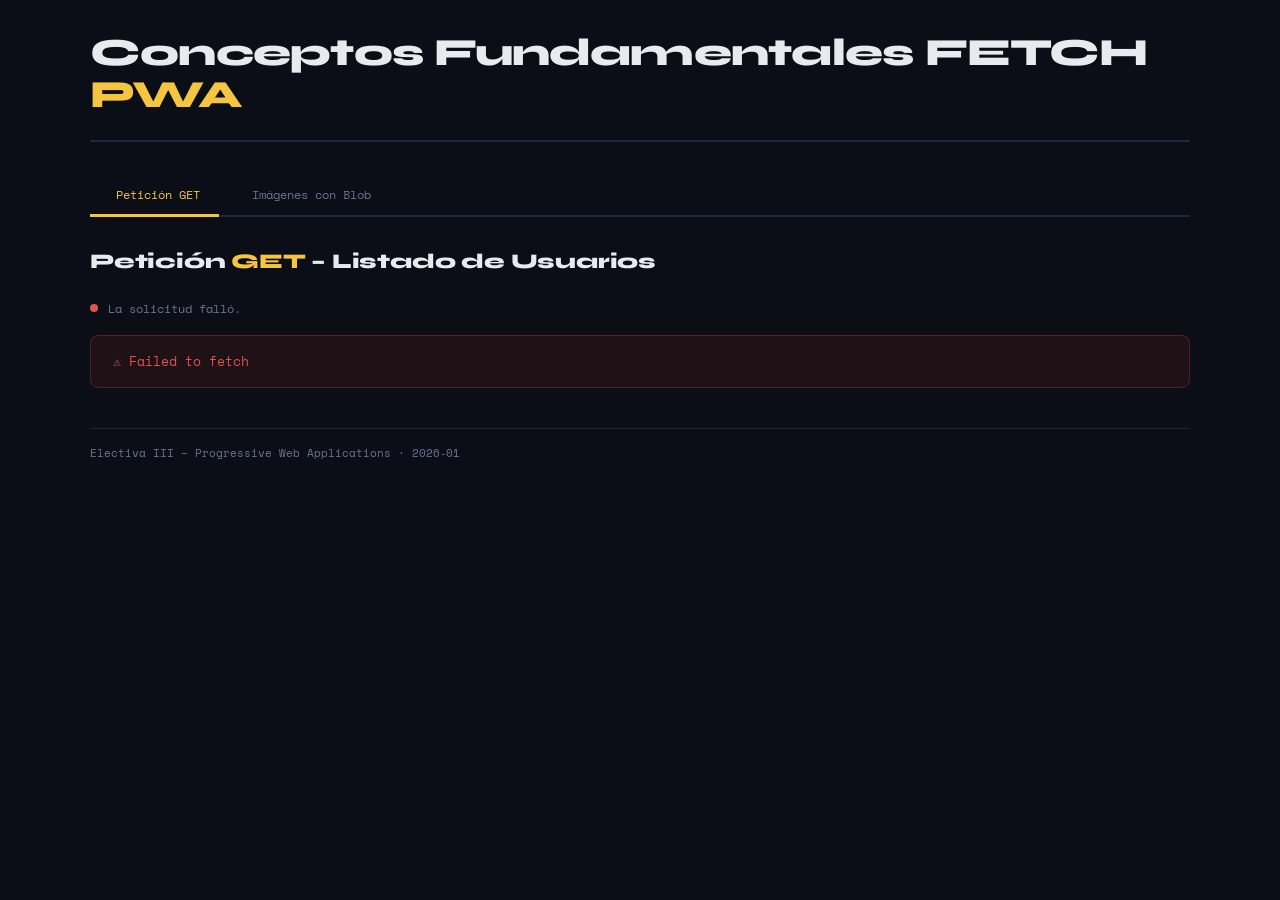
==== APP FETCH/src/index.html @ 7a55a59d "Corrección estructura FETCH API" ====
<!DOCTYPE html>
<html lang="es">
<head>
  <meta charset="UTF-8"/>
  <meta name="viewport" content="width=device-width, initial-scale=1.0"/>
  <title>Fetch API – PWA</title>
  <link href="https://fonts.googleapis.com/css2?family=Space+Mono:wght@400;700&family=Syne:wght@400;600;800&display=swap" rel="stylesheet"/>
  <link rel="stylesheet" href="./css/styles.css"/>
</head>
<body>

  <header>
    <div class="header-text">
      <h1>Conceptos Fundamentales FETCH <span>PWA</span></h1>
    </div>
  </header>

  <nav class="tabs" id="tabs">
    <button class="tab-btn active" data-tab="get">
      <span class="tab-icon"></span> Petición GET
    </button>
    <button class="tab-btn" data-tab="blob">
      <span class="tab-icon"></span> Imágenes con Blob
    </button>
  </nav>

  <!-- ══════════════════════════════════════════════════
       SECCIÓN 1 – PETICIÓN GET (tabla de usuarios)
  ══════════════════════════════════════════════════ -->
  <section id="tab-get" class="tab-panel active">

    <div class="section-header">
      <h2>Petición <span>GET</span> – Listado de Usuarios</h2>
    </div>

    <div id="status-get" class="status-bar">
      <span class="dot" id="dot-get"></span>
      <span id="text-get">Realizando solicitud GET…</span>
    </div>

    <div id="error-get" class="error-msg"></div>

    <div class="table-wrap" id="table-wrap" style="display:none">
      <table>
        <thead>
          <tr>
            <th>#</th>
            <th>Nombre</th>
            <th>Correo electrónico</th>
            <th>Teléfono</th>
            <th>Compañía</th>
            <th>Website</th>
          </tr>
        </thead>
        <tbody id="tbody"></tbody>
      </table>
    </div>

  </section>

  <!-- ══════════════════════════════════════════════════
       SECCIÓN 2 –  (imágenes)
  ══════════════════════════════════════════════════ -->
  <section id="tab-blob" class="tab-panel">

    <div class="section-header">
      <h2>Imágenes con <span>Blob</span></h2>
    </div>

    <!-- Galería: dos imágenes individuales -->
    <div class="gallery-label">Imágenes cargadas con <code>response.blob()</code></div>
    <div class="gallery" id="gallery">

      <div class="img-card" id="card-red">
        <div class="img-card-header">
          <span class="dot" id="dot-red"></span>
        </div>
        <div class="img-frame">
          <img id="img-red" src="" alt="Diagrama de red"/>
        </div>
        <div class="blob-info" id="info-red">
          <span class="bi-row"><span class="bi-label">Estado:</span><span class="bi-value">Cargando…</span></span>
        </div>
      </div>

      <div class="img-card" id="card-fetch">
        <div class="img-card-header">
          <span class="dot" id="dot-fetch"></span>
        </div>
        <div class="img-frame">
          <img id="img-fetch" src="" alt="Diagrama Fetch"/>
        </div>
        <div class="blob-info" id="info-fetch">
          <span class="bi-row"><span class="bi-label">Estado:</span><span class="bi-value">Cargando…</span></span>
        </div>
      </div>

    </div>

    <!-- Demo Response.clone() -->
    <div class="clone-box">
      <p class="clone-title">Demo <code>Response.clone()</code></p>
      <div class="clone-imgs">
        <div class="clone-item">
          <img id="clone-a" src="" alt="Clone A"/>
          <span>response original</span>
        </div>
        <div class="clone-sep">→ clone() →</div>
        <div class="clone-item">
          <img id="clone-b" src="" alt="Clone B"/>
          <span>responseClonada</span>
        </div>
      </div>
    </div>

  </section>

  <footer>
    <span>Electiva III – Progressive Web Applications · 2026‑01</span>
  </footer>

  <script src="./js/fetchAPI.js"></script>
</body>
</html>
---- APP FETCH/src/css/styles.css ----
:root {
  --bg:        #0b0e17;
  --surface:   #111624;
  --border:    #1e2740;
  --accent:    #f5c542;
  --accent2:   #3d8ef8;
  --text:      #e8eaf0;
  --muted:     #6b7394;
  --green:     #4caf7d;
  --red:       #e05454;
  --row-even:  #131826;
  --row-hover: #1c2540;
  --max:       1100px;
}

*, *::before, *::after { box-sizing: border-box; margin: 0; padding: 0; }

body {
  background: var(--bg);
  color: var(--text);
  font-family: 'Syne', sans-serif;
  min-height: 100vh;
  padding: 2rem 1.5rem 4rem;
}


header {
  max-width: var(--max);
  margin: 0 auto 2rem;
  display: flex;
  align-items: flex-end;
  gap: 1.5rem;
  border-bottom: 2px solid var(--border);
  padding-bottom: 1.5rem;
}

.badge {
  background: var(--accent);
  color: #0b0e17;
  font-family: 'Space Mono', monospace;
  font-size: .63rem;
  font-weight: 700;
  letter-spacing: .12em;
  text-transform: uppercase;
  padding: .28rem .65rem;
  border-radius: 3px;
  flex-shrink: 0;
  align-self: flex-start;
  margin-top: .4rem;
}

.header-text h1 {
  font-size: clamp(1.5rem, 3.5vw, 2.4rem);
  font-weight: 800;
  line-height: 1.1;
  letter-spacing: -.02em;
}

.header-text h1 span { color: var(--accent); }

.header-text p {
  margin-top: .4rem;
  color: var(--muted);
  font-size: .82rem;
  font-family: 'Space Mono', monospace;
}

.tabs {
  max-width: var(--max);
  margin: 0 auto 2rem;
  display: flex;
  gap: .5rem;
  border-bottom: 2px solid var(--border);
  padding-bottom: 0;
}

.tab-btn {
  background: none;
  border: none;
  border-bottom: 3px solid transparent;
  margin-bottom: -2px;
  padding: .65rem 1.2rem;
  color: var(--muted);
  font-family: 'Space Mono', monospace;
  font-size: .78rem;
  cursor: pointer;
  display: flex;
  align-items: center;
  gap: .4rem;
  transition: color .2s, border-color .2s;
}

.tab-btn:hover           { color: var(--text); }
.tab-btn.active          { color: var(--accent); border-bottom-color: var(--accent); }
.tab-icon                { font-size: .9rem; }


.tab-panel          { display: none; max-width: var(--max); margin: 0 auto; }
.tab-panel.active   { display: block; }


.section-header {
  margin-bottom: 1.4rem;
}

.section-header h2 {
  font-size: 1.3rem;
  font-weight: 800;
  letter-spacing: -.01em;
}

.section-header h2 span { color: var(--accent); }

.section-header p {
  margin-top: .35rem;
  color: var(--muted);
  font-family: 'Space Mono', monospace;
  font-size: .75rem;
}

.section-header code,
.section-header p code {
  background: #0d1120;
  border: 1px solid var(--border);
  border-radius: 3px;
  padding: .05rem .35rem;
  font-size: .73rem;
  color: var(--accent2);
}


.status-bar {
  display: flex;
  align-items: center;
  gap: .6rem;
  font-family: 'Space Mono', monospace;
  font-size: .76rem;
  color: var(--muted);
  margin-bottom: 1rem;
  min-height: 1.4rem;
}

.dot {
  width: 8px; height: 8px;
  border-radius: 50%;
  background: var(--accent2);
  flex-shrink: 0;
  animation: pulse 1.4s ease-in-out infinite;
}

@keyframes pulse {
  0%,100% { opacity: 1;   transform: scale(1); }
  50%      { opacity: .3;  transform: scale(.6); }
}

.dot.done  { background: var(--green); animation: none; }
.dot.error { background: var(--red);   animation: none; }


.error-msg {
  padding: 1rem 1.4rem;
  background: #1e1217;
  border: 1px solid #5a2020;
  border-radius: 8px;
  font-family: 'Space Mono', monospace;
  font-size: .8rem;
  color: var(--red);
  display: none;
  margin-bottom: 1rem;
}

.table-wrap {
  overflow-x: auto;
  border: 1px solid var(--border);
  border-radius: 10px;
  background: var(--surface);
  box-shadow: 0 8px 40px rgba(0,0,0,.45);
}

table {
  width: 100%;
  border-collapse: collapse;
  font-size: .875rem;
}

thead             { background: #0d1120; }

thead th {
  font-family: 'Space Mono', monospace;
  font-size: .67rem;
  letter-spacing: .1em;
  text-transform: uppercase;
  color: var(--accent);
  padding: 1rem 1.1rem;
  text-align: left;
  border-bottom: 2px solid var(--border);
  white-space: nowrap;
}

thead th:first-child { color: var(--muted); width: 3.5rem; text-align: center; }

tbody tr {
  border-bottom: 1px solid var(--border);
  transition: background .15s;
  opacity: 0;
  transform: translateY(8px);
  animation: rowIn .3s forwards;
}

tbody tr:nth-child(even) { background: var(--row-even); }
tbody tr:hover            { background: var(--row-hover); }
tbody tr:last-child       { border-bottom: none; }

@keyframes rowIn { to { opacity: 1; transform: none; } }

tbody td {
  padding: .8rem 1.1rem;
  vertical-align: middle;
}

tbody td:first-child {
  text-align: center;
  font-family: 'Space Mono', monospace;
  font-size: .7rem;
  color: var(--muted);
}

.name-cell  { font-weight: 600; font-size: .9rem; }

.email-cell {
  font-family: 'Space Mono', monospace;
  font-size: .72rem;
  color: var(--accent2);
}

.phone-cell {
  font-family: 'Space Mono', monospace;
  font-size: .72rem;
  color: var(--muted);
}

.company-cell { font-size: .85rem; }

.website-cell a {
  color: var(--accent);
  text-decoration: none;
  font-family: 'Space Mono', monospace;
  font-size: .72rem;
  opacity: .8;
  transition: opacity .15s;
}
.website-cell a:hover { opacity: 1; text-decoration: underline; }


.gallery-label {
  font-family: 'Space Mono', monospace;
  font-size: .68rem;
  letter-spacing: .08em;
  text-transform: uppercase;
  color: var(--muted);
  margin-bottom: 1rem;
}

.gallery-label code {
  background: #0d1120;
  border: 1px solid var(--border);
  border-radius: 3px;
  padding: .05rem .35rem;
  color: var(--accent2);
}

.gallery {
  display: grid;
  grid-template-columns: repeat(auto-fit, minmax(240px, 1fr));
  gap: 1.4rem;
  margin-bottom: 2rem;
}

.img-card {
  background: var(--surface);
  border: 1px solid var(--border);
  border-radius: 12px;
  overflow: hidden;
  opacity: 0;
  transform: translateY(10px);
  transition: opacity .4s, transform .4s, border-color .2s;
}

.img-card.loaded      { opacity: 1; transform: none; }
.img-card:hover       { border-color: var(--accent2); }

.img-card-header {
  background: #0d1120;
  padding: .65rem 1rem;
  display: flex;
  align-items: center;
  gap: .5rem;
  border-bottom: 1px solid var(--border);
  font-family: 'Space Mono', monospace;
  font-size: .7rem;
  color: var(--muted);
}

.img-frame {
  padding: 1.4rem;
  display: flex;
  justify-content: center;
  align-items: center;
  min-height: 170px;
  background: radial-gradient(circle at center, #131d35 0%, #0b0e17 100%);
}

.img-frame img {
  width: 140px;
  height: 140px;
  object-fit: contain;
  border-radius: 6px;
  display: block;
}

.blob-info {
  padding: .75rem 1rem;
  border-top: 1px solid var(--border);
  display: flex;
  flex-direction: column;
  gap: .22rem;
}

.bi-row   { display: flex; gap: .5rem; font-family: 'Space Mono', monospace; font-size: .69rem; }
.bi-label { color: var(--accent); min-width: 68px; }
.bi-value { color: var(--text); word-break: break-all; }


.clone-box {
  background: var(--surface);
  border: 1px solid var(--border);
  border-radius: 10px;
  padding: 1.4rem 1.6rem;
}

.clone-title {
  font-size: .68rem;
  font-family: 'Space Mono', monospace;
  letter-spacing: .1em;
  text-transform: uppercase;
  color: var(--accent);
  margin-bottom: .5rem;
}

.clone-title code,
.clone-desc code {
  background: #0d1120;
  border: 1px solid var(--border);
  border-radius: 3px;
  padding: .05rem .35rem;
  font-size: .73rem;
  color: var(--accent2);
  font-family: 'Space Mono', monospace;
}

.clone-desc {
  font-size: .85rem;
  line-height: 1.65;
  color: var(--muted);
  margin-bottom: 1.3rem;
}

.clone-imgs {
  display: flex;
  align-items: center;
  gap: 1.2rem;
  flex-wrap: wrap;
}

.clone-item {
  display: flex;
  flex-direction: column;
  align-items: center;
  gap: .5rem;
}

.clone-item img {
  width: 110px;
  height: 110px;
  object-fit: contain;
  border-radius: 8px;
  border: 1px solid var(--border);
  background: #0d1120;
  padding: .5rem;
  opacity: 0;
  transition: opacity .4s;
}

.clone-item img.loaded { opacity: 1; }

.clone-item span {
  font-family: 'Space Mono', monospace;
  font-size: .65rem;
  color: var(--muted);
}

.clone-sep {
  font-family: 'Space Mono', monospace;
  font-size: .75rem;
  color: var(--accent);
  padding-bottom: 1.4rem;
}

footer {
  max-width: var(--max);
  margin: 2.5rem auto 0;
  color: var(--muted);
  font-family: 'Space Mono', monospace;
  font-size: .67rem;
  display: flex;
  justify-content: space-between;
  flex-wrap: wrap;
  gap: .4rem;
  border-top: 1px solid var(--border);
  padding-top: 1rem;
}
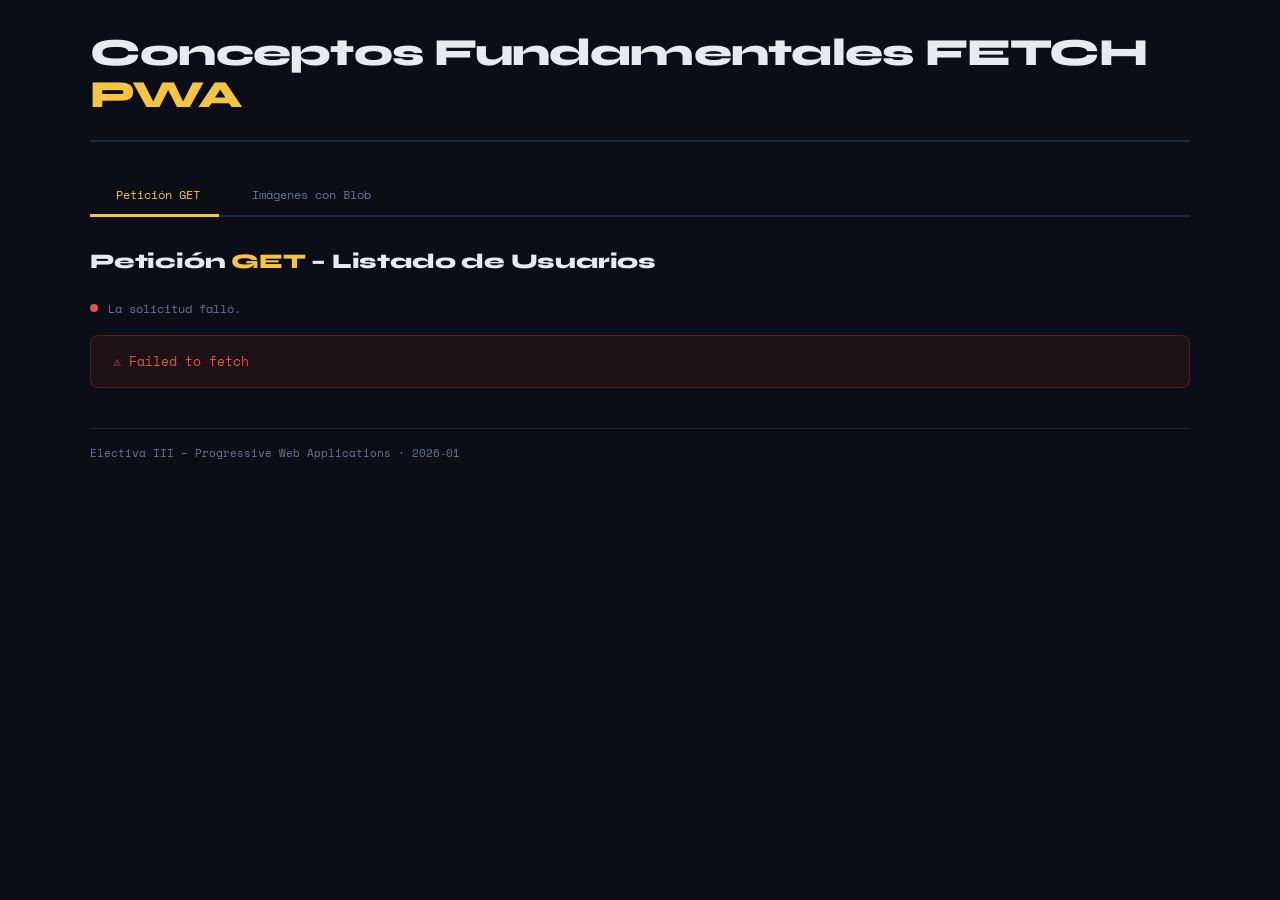
==== commit a6e6038e: "Refactor CSS for consistency and readability; update HTML structure and add user detail form in fetc" ====
--- a/APP FETCH/src/index.html
+++ b/APP FETCH/src/index.html
@@ -1,124 +1,195 @@
-<!DOCTYPE html>
+<!doctype html>
 <html lang="es">
-<head>
-  <meta charset="UTF-8"/>
-  <meta name="viewport" content="width=device-width, initial-scale=1.0"/>
-  <title>Fetch API – PWA</title>
-  <link href="https://fonts.googleapis.com/css2?family=Space+Mono:wght@400;700&family=Syne:wght@400;600;800&display=swap" rel="stylesheet"/>
-  <link rel="stylesheet" href="./css/styles.css"/>
-</head>
-<body>
+  <head>
+    <meta charset="UTF-8" />
+    <meta name="viewport" content="width=device-width, initial-scale=1.0" />
+    <title>Fetch API – PWA</title>
+    <link
+      href="https://fonts.googleapis.com/css2?family=Space+Mono:wght@400;700&family=Syne:wght@400;600;800&display=swap"
+      rel="stylesheet"
+    />
+    <link rel="stylesheet" href="./css/styles.css" />
+  </head>
+  <body>
+    <header>
+      <div class="header-text">
+        <h1>Conceptos Fundamentales FETCH <span>PWA</span></h1>
+      </div>
+    </header>
 
-  <header>
-    <div class="header-text">
-      <h1>Conceptos Fundamentales FETCH <span>PWA</span></h1>
-    </div>
-  </header>
+    <nav class="tabs" id="tabs">
+      <button class="tab-btn active" data-tab="get">
+        <span class="tab-icon"></span> Petición GET
+      </button>
+      <button class="tab-btn" data-tab="blob">
+        <span class="tab-icon"></span> Imágenes con Blob
+      </button>
+    </nav>
 
-  <nav class="tabs" id="tabs">
-    <button class="tab-btn active" data-tab="get">
-      <span class="tab-icon"></span> Petición GET
-    </button>
-    <button class="tab-btn" data-tab="blob">
-      <span class="tab-icon"></span> Imágenes con Blob
-    </button>
-  </nav>
-
-  <!-- ══════════════════════════════════════════════════
+    <!-- ══════════════════════════════════════════════════
        SECCIÓN 1 – PETICIÓN GET (tabla de usuarios)
   ══════════════════════════════════════════════════ -->
-  <section id="tab-get" class="tab-panel active">
+    <section id="tab-get" class="tab-panel active">
+      <div class="section-header">
+        <h2>Petición <span>GET</span> – Listado de Usuarios</h2>
+      </div>
 
-    <div class="section-header">
-      <h2>Petición <span>GET</span> – Listado de Usuarios</h2>
-    </div>
+      <div id="status-get" class="status-bar">
+        <span class="dot" id="dot-get"></span>
+        <span id="text-get">Realizando solicitud GET…</span>
+      </div>
 
-    <div id="status-get" class="status-bar">
-      <span class="dot" id="dot-get"></span>
-      <span id="text-get">Realizando solicitud GET…</span>
-    </div>
+      <div id="error-get" class="error-msg"></div>
 
-    <div id="error-get" class="error-msg"></div>
+      <div class="table-wrap" id="table-wrap" style="display: none">
+        <table>
+          <thead>
+            <tr>
+              <th>#</th>
+              <th>Nombre</th>
+              <th>Correo electrónico</th>
+              <th>Teléfono</th>
+              <th>Compañía</th>
+              <th>Website</th>
+            </tr>
+          </thead>
+          <tbody id="tbody"></tbody>
+        </table>
+      </div>
 
-    <div class="table-wrap" id="table-wrap" style="display:none">
-      <table>
-        <thead>
-          <tr>
-            <th>#</th>
-            <th>Nombre</th>
-            <th>Correo electrónico</th>
-            <th>Teléfono</th>
-            <th>Compañía</th>
-            <th>Website</th>
-          </tr>
-        </thead>
-        <tbody id="tbody"></tbody>
-      </table>
-    </div>
+      <!-- ── Detalle del usuario seleccionado ── -->
+      <div id="user-detail" class="user-detail" style="display: none">
+        <div class="detail-header">
+          <h3>Detalle del Usuario: <span id="detail-title"></span></h3>
+        </div>
+        <form id="detail-form" class="detail-grid" autocomplete="off">
+          <!-- Fila 1 -->
+          <div class="detail-field">
+            <label for="detail-name">Nombre</label>
+            <input type="text" id="detail-name" data-key="name" />
+          </div>
+          <div class="detail-field">
+            <label for="detail-username">Username</label>
+            <input type="text" id="detail-username" data-key="username" />
+          </div>
+          <!-- Fila 2 -->
+          <div class="detail-field">
+            <label for="detail-email">Correo electrónico</label>
+            <input type="email" id="detail-email" data-key="email" />
+          </div>
+          <div class="detail-field">
+            <label for="detail-phone">Teléfono</label>
+            <input type="text" id="detail-phone" data-key="phone" />
+          </div>
+          <!-- Fila 3 -->
+          <div class="detail-field">
+            <label for="detail-website">Website</label>
+            <input type="text" id="detail-website" data-key="website" />
+          </div>
+          <div class="detail-field">
+            <label for="detail-company">Compañía</label>
+            <input type="text" id="detail-company" data-key="company.name" />
+          </div>
+          <!-- Fila 4 -->
+          <div class="detail-field">
+            <label for="detail-catchphrase">Frase de la compañía</label>
+            <input
+              type="text"
+              id="detail-catchphrase"
+              data-key="company.catchPhrase"
+            />
+          </div>
+          <div class="detail-field">
+            <label for="detail-bs">BS de la compañía</label>
+            <input type="text" id="detail-bs" data-key="company.bs" />
+          </div>
+          <!-- Fila 5 -->
+          <div class="detail-field">
+            <label for="detail-street">Calle</label>
+            <input type="text" id="detail-street" data-key="address.street" />
+          </div>
+          <div class="detail-field">
+            <label for="detail-suite">Suite</label>
+            <input type="text" id="detail-suite" data-key="address.suite" />
+          </div>
+          <!-- Fila 6 -->
+          <div class="detail-field">
+            <label for="detail-city">Ciudad</label>
+            <input type="text" id="detail-city" data-key="address.city" />
+          </div>
+          <div class="detail-field">
+            <label for="detail-zipcode">Código postal</label>
+            <input type="text" id="detail-zipcode" data-key="address.zipcode" />
+          </div>
+        </form>
+      </div>
+    </section>
 
-  </section>
-
-  <!-- ══════════════════════════════════════════════════
+    <!-- ══════════════════════════════════════════════════
        SECCIÓN 2 –  (imágenes)
   ══════════════════════════════════════════════════ -->
-  <section id="tab-blob" class="tab-panel">
+    <section id="tab-blob" class="tab-panel">
+      <div class="section-header">
+        <h2>Imágenes con <span>Blob</span></h2>
+      </div>
 
-    <div class="section-header">
-      <h2>Imágenes con <span>Blob</span></h2>
-    </div>
+      <!-- Galería: dos imágenes individuales -->
+      <div class="gallery-label">
+        Imágenes cargadas con <code>response.blob()</code>
+      </div>
+      <div class="gallery" id="gallery">
+        <div class="img-card" id="card-red">
+          <div class="img-card-header">
+            <span class="dot" id="dot-red"></span>
+          </div>
+          <div class="img-frame">
+            <img id="img-red" src="" alt="Diagrama de red" />
+          </div>
+          <div class="blob-info" id="info-red">
+            <span class="bi-row"
+              ><span class="bi-label">Estado:</span
+              ><span class="bi-value">Cargando…</span></span
+            >
+          </div>
+        </div>
 
-    <!-- Galería: dos imágenes individuales -->
-    <div class="gallery-label">Imágenes cargadas con <code>response.blob()</code></div>
-    <div class="gallery" id="gallery">
-
-      <div class="img-card" id="card-red">
-        <div class="img-card-header">
-          <span class="dot" id="dot-red"></span>
-        </div>
-        <div class="img-frame">
-          <img id="img-red" src="" alt="Diagrama de red"/>
-        </div>
-        <div class="blob-info" id="info-red">
-          <span class="bi-row"><span class="bi-label">Estado:</span><span class="bi-value">Cargando…</span></span>
+        <div class="img-card" id="card-fetch">
+          <div class="img-card-header">
+            <span class="dot" id="dot-fetch"></span>
+          </div>
+          <div class="img-frame">
+            <img id="img-fetch" src="" alt="Diagrama Fetch" />
+          </div>
+          <div class="blob-info" id="info-fetch">
+            <span class="bi-row"
+              ><span class="bi-label">Estado:</span
+              ><span class="bi-value">Cargando…</span></span
+            >
+          </div>
         </div>
       </div>
 
-      <div class="img-card" id="card-fetch">
-        <div class="img-card-header">
-          <span class="dot" id="dot-fetch"></span>
-        </div>
-        <div class="img-frame">
-          <img id="img-fetch" src="" alt="Diagrama Fetch"/>
-        </div>
-        <div class="blob-info" id="info-fetch">
-          <span class="bi-row"><span class="bi-label">Estado:</span><span class="bi-value">Cargando…</span></span>
+      <!-- Demo Response.clone() -->
+      <div class="clone-box">
+        <p class="clone-title">Demo <code>Response.clone()</code></p>
+        <div class="clone-imgs">
+          <div class="clone-item">
+            <img id="clone-a" src="" alt="Clone A" />
+            <span>response original</span>
+          </div>
+          <div class="clone-sep">→ clone() →</div>
+          <div class="clone-item">
+            <img id="clone-b" src="" alt="Clone B" />
+            <span>responseClonada</span>
+          </div>
         </div>
       </div>
+    </section>
 
-    </div>
+    <footer>
+      <span>Electiva III – Progressive Web Applications · 2026‑01</span>
+    </footer>
 
-    <!-- Demo Response.clone() -->
-    <div class="clone-box">
-      <p class="clone-title">Demo <code>Response.clone()</code></p>
-      <div class="clone-imgs">
-        <div class="clone-item">
-          <img id="clone-a" src="" alt="Clone A"/>
-          <span>response original</span>
-        </div>
-        <div class="clone-sep">→ clone() →</div>
-        <div class="clone-item">
-          <img id="clone-b" src="" alt="Clone B"/>
-          <span>responseClonada</span>
-        </div>
-      </div>
-    </div>
-
-  </section>
-
-  <footer>
-    <span>Electiva III – Progressive Web Applications · 2026‑01</span>
-  </footer>
-
-  <script src="./js/fetchAPI.js"></script>
-</body>
-</html>+    <script src="./js/fetchAPI.js"></script>
+  </body>
+</html>
--- a/APP FETCH/src/css/styles.css
+++ b/APP FETCH/src/css/styles.css
@@ -1,19 +1,25 @@
 :root {
-  --bg:        #0b0e17;
-  --surface:   #111624;
-  --border:    #1e2740;
-  --accent:    #f5c542;
-  --accent2:   #3d8ef8;
-  --text:      #e8eaf0;
-  --muted:     #6b7394;
-  --green:     #4caf7d;
-  --red:       #e05454;
-  --row-even:  #131826;
+  --bg: #0b0e17;
+  --surface: #111624;
+  --border: #1e2740;
+  --accent: #f5c542;
+  --accent2: #3d8ef8;
+  --text: #e8eaf0;
+  --muted: #6b7394;
+  --green: #4caf7d;
+  --red: #e05454;
+  --row-even: #131826;
   --row-hover: #1c2540;
-  --max:       1100px;
-}
-
-*, *::before, *::after { box-sizing: border-box; margin: 0; padding: 0; }
+  --max: 1100px;
+}
+
+*,
+*::before,
+*::after {
+  box-sizing: border-box;
+  margin: 0;
+  padding: 0;
+}
 
 body {
   background: var(--bg);
@@ -23,7 +29,6 @@
   padding: 2rem 1.5rem 4rem;
 }
 
-
 header {
   max-width: var(--max);
   margin: 0 auto 2rem;
@@ -38,30 +43,32 @@
   background: var(--accent);
   color: #0b0e17;
   font-family: 'Space Mono', monospace;
-  font-size: .63rem;
+  font-size: 0.63rem;
   font-weight: 700;
-  letter-spacing: .12em;
+  letter-spacing: 0.12em;
   text-transform: uppercase;
-  padding: .28rem .65rem;
+  padding: 0.28rem 0.65rem;
   border-radius: 3px;
   flex-shrink: 0;
   align-self: flex-start;
-  margin-top: .4rem;
+  margin-top: 0.4rem;
 }
 
 .header-text h1 {
   font-size: clamp(1.5rem, 3.5vw, 2.4rem);
   font-weight: 800;
   line-height: 1.1;
-  letter-spacing: -.02em;
-}
-
-.header-text h1 span { color: var(--accent); }
+  letter-spacing: -0.02em;
+}
+
+.header-text h1 span {
+  color: var(--accent);
+}
 
 .header-text p {
-  margin-top: .4rem;
-  color: var(--muted);
-  font-size: .82rem;
+  margin-top: 0.4rem;
+  color: var(--muted);
+  font-size: 0.82rem;
   font-family: 'Space Mono', monospace;
 }
 
@@ -69,7 +76,7 @@
   max-width: var(--max);
   margin: 0 auto 2rem;
   display: flex;
-  gap: .5rem;
+  gap: 0.5rem;
   border-bottom: 2px solid var(--border);
   padding-bottom: 0;
 }
@@ -79,25 +86,38 @@
   border: none;
   border-bottom: 3px solid transparent;
   margin-bottom: -2px;
-  padding: .65rem 1.2rem;
-  color: var(--muted);
-  font-family: 'Space Mono', monospace;
-  font-size: .78rem;
+  padding: 0.65rem 1.2rem;
+  color: var(--muted);
+  font-family: 'Space Mono', monospace;
+  font-size: 0.78rem;
   cursor: pointer;
   display: flex;
   align-items: center;
-  gap: .4rem;
-  transition: color .2s, border-color .2s;
-}
-
-.tab-btn:hover           { color: var(--text); }
-.tab-btn.active          { color: var(--accent); border-bottom-color: var(--accent); }
-.tab-icon                { font-size: .9rem; }
-
-
-.tab-panel          { display: none; max-width: var(--max); margin: 0 auto; }
-.tab-panel.active   { display: block; }
-
+  gap: 0.4rem;
+  transition:
+    color 0.2s,
+    border-color 0.2s;
+}
+
+.tab-btn:hover {
+  color: var(--text);
+}
+.tab-btn.active {
+  color: var(--accent);
+  border-bottom-color: var(--accent);
+}
+.tab-icon {
+  font-size: 0.9rem;
+}
+
+.tab-panel {
+  display: none;
+  max-width: var(--max);
+  margin: 0 auto;
+}
+.tab-panel.active {
+  display: block;
+}
 
 .section-header {
   margin-bottom: 1.4rem;
@@ -106,16 +126,18 @@
 .section-header h2 {
   font-size: 1.3rem;
   font-weight: 800;
-  letter-spacing: -.01em;
-}
-
-.section-header h2 span { color: var(--accent); }
+  letter-spacing: -0.01em;
+}
+
+.section-header h2 span {
+  color: var(--accent);
+}
 
 .section-header p {
-  margin-top: .35rem;
-  color: var(--muted);
-  font-family: 'Space Mono', monospace;
-  font-size: .75rem;
+  margin-top: 0.35rem;
+  color: var(--muted);
+  font-family: 'Space Mono', monospace;
+  font-size: 0.75rem;
 }
 
 .section-header code,
@@ -123,25 +145,25 @@
   background: #0d1120;
   border: 1px solid var(--border);
   border-radius: 3px;
-  padding: .05rem .35rem;
-  font-size: .73rem;
+  padding: 0.05rem 0.35rem;
+  font-size: 0.73rem;
   color: var(--accent2);
 }
 
-
 .status-bar {
   display: flex;
   align-items: center;
-  gap: .6rem;
-  font-family: 'Space Mono', monospace;
-  font-size: .76rem;
+  gap: 0.6rem;
+  font-family: 'Space Mono', monospace;
+  font-size: 0.76rem;
   color: var(--muted);
   margin-bottom: 1rem;
   min-height: 1.4rem;
 }
 
 .dot {
-  width: 8px; height: 8px;
+  width: 8px;
+  height: 8px;
   border-radius: 50%;
   background: var(--accent2);
   flex-shrink: 0;
@@ -149,13 +171,25 @@
 }
 
 @keyframes pulse {
-  0%,100% { opacity: 1;   transform: scale(1); }
-  50%      { opacity: .3;  transform: scale(.6); }
-}
-
-.dot.done  { background: var(--green); animation: none; }
-.dot.error { background: var(--red);   animation: none; }
-
+  0%,
+  100% {
+    opacity: 1;
+    transform: scale(1);
+  }
+  50% {
+    opacity: 0.3;
+    transform: scale(0.6);
+  }
+}
+
+.dot.done {
+  background: var(--green);
+  animation: none;
+}
+.dot.error {
+  background: var(--red);
+  animation: none;
+}
 
 .error-msg {
   padding: 1rem 1.4rem;
@@ -163,7 +197,7 @@
   border: 1px solid #5a2020;
   border-radius: 8px;
   font-family: 'Space Mono', monospace;
-  font-size: .8rem;
+  font-size: 0.8rem;
   color: var(--red);
   display: none;
   margin-bottom: 1rem;
@@ -174,21 +208,23 @@
   border: 1px solid var(--border);
   border-radius: 10px;
   background: var(--surface);
-  box-shadow: 0 8px 40px rgba(0,0,0,.45);
+  box-shadow: 0 8px 40px rgba(0, 0, 0, 0.45);
 }
 
 table {
   width: 100%;
   border-collapse: collapse;
-  font-size: .875rem;
-}
-
-thead             { background: #0d1120; }
+  font-size: 0.875rem;
+}
+
+thead {
+  background: #0d1120;
+}
 
 thead th {
   font-family: 'Space Mono', monospace;
-  font-size: .67rem;
-  letter-spacing: .1em;
+  font-size: 0.67rem;
+  letter-spacing: 0.1em;
   text-transform: uppercase;
   color: var(--accent);
   padding: 1rem 1.1rem;
@@ -197,65 +233,174 @@
   white-space: nowrap;
 }
 
-thead th:first-child { color: var(--muted); width: 3.5rem; text-align: center; }
+thead th:first-child {
+  color: var(--muted);
+  width: 3.5rem;
+  text-align: center;
+}
 
 tbody tr {
   border-bottom: 1px solid var(--border);
-  transition: background .15s;
+  transition: background 0.15s;
   opacity: 0;
   transform: translateY(8px);
-  animation: rowIn .3s forwards;
-}
-
-tbody tr:nth-child(even) { background: var(--row-even); }
-tbody tr:hover            { background: var(--row-hover); }
-tbody tr:last-child       { border-bottom: none; }
-
-@keyframes rowIn { to { opacity: 1; transform: none; } }
+  animation: rowIn 0.3s forwards;
+}
+
+tbody tr:nth-child(even) {
+  background: var(--row-even);
+}
+tbody tr:hover {
+  background: var(--row-hover);
+}
+tbody tr:last-child {
+  border-bottom: none;
+}
+
+@keyframes rowIn {
+  to {
+    opacity: 1;
+    transform: none;
+  }
+}
 
 tbody td {
-  padding: .8rem 1.1rem;
+  padding: 0.8rem 1.1rem;
   vertical-align: middle;
 }
 
 tbody td:first-child {
   text-align: center;
   font-family: 'Space Mono', monospace;
-  font-size: .7rem;
-  color: var(--muted);
-}
-
-.name-cell  { font-weight: 600; font-size: .9rem; }
+  font-size: 0.7rem;
+  color: var(--muted);
+}
+
+.name-cell {
+  font-weight: 600;
+  font-size: 0.9rem;
+}
 
 .email-cell {
   font-family: 'Space Mono', monospace;
-  font-size: .72rem;
+  font-size: 0.72rem;
   color: var(--accent2);
 }
 
 .phone-cell {
   font-family: 'Space Mono', monospace;
-  font-size: .72rem;
-  color: var(--muted);
-}
-
-.company-cell { font-size: .85rem; }
+  font-size: 0.72rem;
+  color: var(--muted);
+}
+
+.company-cell {
+  font-size: 0.85rem;
+}
 
 .website-cell a {
   color: var(--accent);
   text-decoration: none;
   font-family: 'Space Mono', monospace;
-  font-size: .72rem;
-  opacity: .8;
-  transition: opacity .15s;
-}
-.website-cell a:hover { opacity: 1; text-decoration: underline; }
-
+  font-size: 0.72rem;
+  opacity: 0.8;
+  transition: opacity 0.15s;
+}
+.website-cell a:hover {
+  opacity: 1;
+  text-decoration: underline;
+}
+
+/* ── Name link in table ── */
+.name-cell a {
+  color: var(--text);
+  text-decoration: none;
+  border-bottom: 1px dashed var(--accent);
+  transition:
+    color 0.2s,
+    border-color 0.2s;
+  cursor: pointer;
+}
+.name-cell a:hover {
+  color: var(--accent);
+  border-bottom-color: transparent;
+}
+
+/* ── User detail panel ── */
+.user-detail {
+  margin-top: 2rem;
+  background: var(--surface);
+  border: 1px solid var(--border);
+  border-radius: 12px;
+  padding: 1.6rem 1.8rem;
+  box-shadow: 0 8px 40px rgba(0, 0, 0, 0.45);
+  animation: rowIn 0.35s forwards;
+}
+
+.detail-header {
+  margin-bottom: 1.2rem;
+  border-bottom: 1px solid var(--border);
+  padding-bottom: 0.8rem;
+}
+
+.detail-header h3 {
+  font-size: 1.1rem;
+  font-weight: 700;
+  color: var(--text);
+}
+
+.detail-header h3 span {
+  color: var(--accent);
+}
+
+.detail-grid {
+  display: grid;
+  grid-template-columns: 1fr 1fr;
+  gap: 1rem 1.6rem;
+}
+
+@media (max-width: 600px) {
+  .detail-grid {
+    grid-template-columns: 1fr;
+  }
+}
+
+.detail-field {
+  display: flex;
+  flex-direction: column;
+  gap: 0.3rem;
+}
+
+.detail-field label {
+  font-family: 'Space Mono', monospace;
+  font-size: 0.67rem;
+  letter-spacing: 0.08em;
+  text-transform: uppercase;
+  color: var(--accent);
+}
+
+.detail-field input {
+  background: #0d1120;
+  border: 1px solid var(--border);
+  border-radius: 6px;
+  padding: 0.55rem 0.75rem;
+  color: var(--text);
+  font-family: 'Syne', sans-serif;
+  font-size: 0.85rem;
+  transition:
+    border-color 0.2s,
+    box-shadow 0.2s;
+  outline: none;
+}
+
+.detail-field input:focus {
+  border-color: var(--accent2);
+  box-shadow: 0 0 0 2px rgba(61, 142, 248, 0.2);
+}
 
 .gallery-label {
   font-family: 'Space Mono', monospace;
-  font-size: .68rem;
-  letter-spacing: .08em;
+  font-size: 0.68rem;
+  letter-spacing: 0.08em;
   text-transform: uppercase;
   color: var(--muted);
   margin-bottom: 1rem;
@@ -265,7 +410,7 @@
   background: #0d1120;
   border: 1px solid var(--border);
   border-radius: 3px;
-  padding: .05rem .35rem;
+  padding: 0.05rem 0.35rem;
   color: var(--accent2);
 }
 
@@ -283,21 +428,29 @@
   overflow: hidden;
   opacity: 0;
   transform: translateY(10px);
-  transition: opacity .4s, transform .4s, border-color .2s;
-}
-
-.img-card.loaded      { opacity: 1; transform: none; }
-.img-card:hover       { border-color: var(--accent2); }
+  transition:
+    opacity 0.4s,
+    transform 0.4s,
+    border-color 0.2s;
+}
+
+.img-card.loaded {
+  opacity: 1;
+  transform: none;
+}
+.img-card:hover {
+  border-color: var(--accent2);
+}
 
 .img-card-header {
   background: #0d1120;
-  padding: .65rem 1rem;
+  padding: 0.65rem 1rem;
   display: flex;
   align-items: center;
-  gap: .5rem;
+  gap: 0.5rem;
   border-bottom: 1px solid var(--border);
   font-family: 'Space Mono', monospace;
-  font-size: .7rem;
+  font-size: 0.7rem;
   color: var(--muted);
 }
 
@@ -319,17 +472,27 @@
 }
 
 .blob-info {
-  padding: .75rem 1rem;
+  padding: 0.75rem 1rem;
   border-top: 1px solid var(--border);
   display: flex;
   flex-direction: column;
-  gap: .22rem;
-}
-
-.bi-row   { display: flex; gap: .5rem; font-family: 'Space Mono', monospace; font-size: .69rem; }
-.bi-label { color: var(--accent); min-width: 68px; }
-.bi-value { color: var(--text); word-break: break-all; }
-
+  gap: 0.22rem;
+}
+
+.bi-row {
+  display: flex;
+  gap: 0.5rem;
+  font-family: 'Space Mono', monospace;
+  font-size: 0.69rem;
+}
+.bi-label {
+  color: var(--accent);
+  min-width: 68px;
+}
+.bi-value {
+  color: var(--text);
+  word-break: break-all;
+}
 
 .clone-box {
   background: var(--surface);
@@ -339,12 +502,12 @@
 }
 
 .clone-title {
-  font-size: .68rem;
-  font-family: 'Space Mono', monospace;
-  letter-spacing: .1em;
+  font-size: 0.68rem;
+  font-family: 'Space Mono', monospace;
+  letter-spacing: 0.1em;
   text-transform: uppercase;
   color: var(--accent);
-  margin-bottom: .5rem;
+  margin-bottom: 0.5rem;
 }
 
 .clone-title code,
@@ -352,14 +515,14 @@
   background: #0d1120;
   border: 1px solid var(--border);
   border-radius: 3px;
-  padding: .05rem .35rem;
-  font-size: .73rem;
+  padding: 0.05rem 0.35rem;
+  font-size: 0.73rem;
   color: var(--accent2);
   font-family: 'Space Mono', monospace;
 }
 
 .clone-desc {
-  font-size: .85rem;
+  font-size: 0.85rem;
   line-height: 1.65;
   color: var(--muted);
   margin-bottom: 1.3rem;
@@ -376,7 +539,7 @@
   display: flex;
   flex-direction: column;
   align-items: center;
-  gap: .5rem;
+  gap: 0.5rem;
 }
 
 .clone-item img {
@@ -386,22 +549,24 @@
   border-radius: 8px;
   border: 1px solid var(--border);
   background: #0d1120;
-  padding: .5rem;
+  padding: 0.5rem;
   opacity: 0;
-  transition: opacity .4s;
-}
-
-.clone-item img.loaded { opacity: 1; }
+  transition: opacity 0.4s;
+}
+
+.clone-item img.loaded {
+  opacity: 1;
+}
 
 .clone-item span {
   font-family: 'Space Mono', monospace;
-  font-size: .65rem;
+  font-size: 0.65rem;
   color: var(--muted);
 }
 
 .clone-sep {
   font-family: 'Space Mono', monospace;
-  font-size: .75rem;
+  font-size: 0.75rem;
   color: var(--accent);
   padding-bottom: 1.4rem;
 }
@@ -411,11 +576,11 @@
   margin: 2.5rem auto 0;
   color: var(--muted);
   font-family: 'Space Mono', monospace;
-  font-size: .67rem;
+  font-size: 0.67rem;
   display: flex;
   justify-content: space-between;
   flex-wrap: wrap;
-  gap: .4rem;
+  gap: 0.4rem;
   border-top: 1px solid var(--border);
   padding-top: 1rem;
-}+}
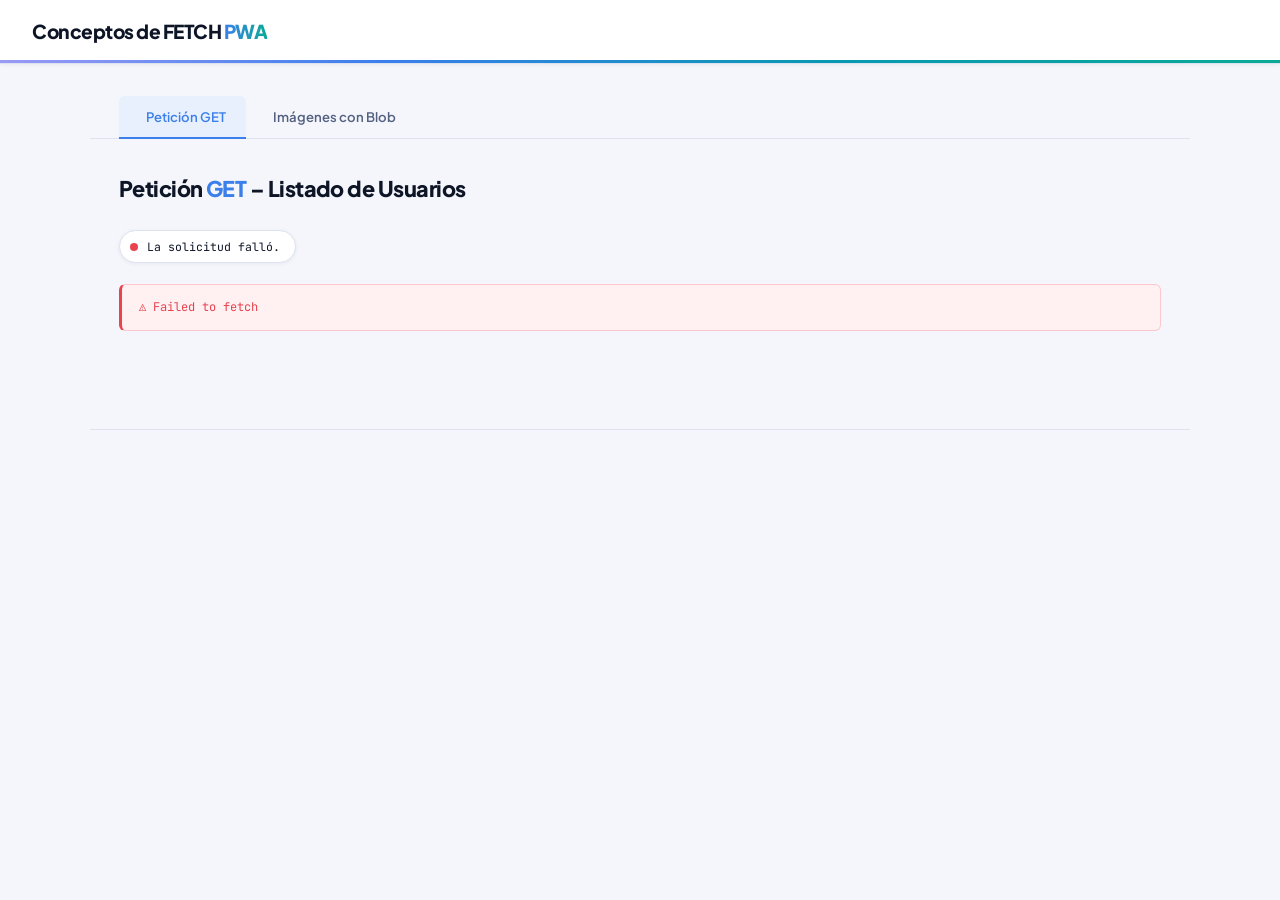
==== commit 0e24a2a5: "Modificaciones finales Fetch" ====
--- a/APP FETCH/src/index.html
+++ b/APP FETCH/src/index.html
@@ -5,15 +5,13 @@
     <meta name="viewport" content="width=device-width, initial-scale=1.0" />
     <title>Fetch API – PWA</title>
     <link
-      href="https://fonts.googleapis.com/css2?family=Space+Mono:wght@400;700&family=Syne:wght@400;600;800&display=swap"
-      rel="stylesheet"
-    />
+      <link href="https://fonts.googleapis.com/css2?family=Plus+Jakarta+Sans:ital,wght@0,300;0,400;0,500;0,600;0,700;0,800;1,400&family=JetBrains+Mono:wght@400;500&display=swap" rel="stylesheet" />
     <link rel="stylesheet" href="./css/styles.css" />
   </head>
   <body>
     <header>
       <div class="header-text">
-        <h1>Conceptos Fundamentales FETCH <span>PWA</span></h1>
+        <h1>Conceptos de FETCH <span>PWA</span></h1>
       </div>
     </header>
 
@@ -51,6 +49,7 @@
               <th>Teléfono</th>
               <th>Compañía</th>
               <th>Website</th>
+              <th>Acciones</th>
             </tr>
           </thead>
           <tbody id="tbody"></tbody>
@@ -122,6 +121,31 @@
             <input type="text" id="detail-zipcode" data-key="address.zipcode" />
           </div>
         </form>
+        
+        <!-- Botones de acción -->
+        <div class="detail-actions">
+          <button type="button" id="btn-save-user" class="btn btn-primary">
+            <span class="btn-icon">💾</span>
+            Guardar cambios
+          </button>
+          <button type="button" id="btn-cancel-edit" class="btn btn-secondary">
+            Cancelar
+          </button>
+        </div>
+        
+        <!-- Status del PATCH -->
+        <div id="patch-status" class="status-bar" style="display: none; margin-top: 1rem;">
+          <span class="dot" id="dot-patch"></span>
+          <span id="text-patch">Guardando cambios...</span>
+        </div>
+        <div id="error-patch" class="error-msg" style="margin-top: 1rem;"></div>
+
+        <!-- Status del DELETE -->
+        <div id="delete-status" class="status-bar" style="display: none; margin-top: 1rem;">
+          <span class="dot" id="dot-delete"></span>
+          <span id="text-delete">Eliminando usuario...</span>
+        </div>
+        <div id="error-delete" class="error-msg" style="margin-top: 1rem;"></div>
       </div>
     </section>
 
@@ -169,9 +193,9 @@
         </div>
       </div>
 
-      <!-- Demo Response.clone() -->
+      <!--  Response.clone() -->
       <div class="clone-box">
-        <p class="clone-title">Demo <code>Response.clone()</code></p>
+        <p class="clone-title">Sección <code>Response.clone()</code></p>
         <div class="clone-imgs">
           <div class="clone-item">
             <img id="clone-a" src="" alt="Clone A" />
@@ -187,7 +211,7 @@
     </section>
 
     <footer>
-      <span>Electiva III – Progressive Web Applications · 2026‑01</span>
+      <span></span>
     </footer>
 
     <script src="./js/fetchAPI.js"></script>
--- a/APP FETCH/src/css/styles.css
+++ b/APP FETCH/src/css/styles.css
@@ -1,214 +1,287 @@
+@import url('https://fonts.googleapis.com/css2?family=Plus+Jakarta+Sans:ital,wght@0,300;0,400;0,500;0,600;0,700;0,800;1,400&family=JetBrains+Mono:wght@400;500&display=swap');
+
 :root {
-  --bg: #0b0e17;
-  --surface: #111624;
-  --border: #1e2740;
-  --accent: #f5c542;
-  --accent2: #3d8ef8;
-  --text: #e8eaf0;
-  --muted: #6b7394;
-  --green: #4caf7d;
-  --red: #e05454;
-  --row-even: #131826;
-  --row-hover: #1c2540;
-  --max: 1100px;
-}
-
-*,
-*::before,
-*::after {
-  box-sizing: border-box;
-  margin: 0;
-  padding: 0;
-}
+  /* ── Paleta análoga extraída de la imagen ── */
+  --violet:   #9a9af6;  
+  --blue:     #3b7feb;   
+  --blue-lt:  #e8f0fe;
+  --blue-glow:rgba(59,127,235,.15);
+
+  --cyan:     #0899b2;  
+  --cyan-lt:  #e0f8fc;
+
+  --teal:     #0aaa96;   
+  --teal-lt:  #e0faf6;
+  --teal-glow:rgba(10,170,150,.18);
+
+  /* ── Neutros fríos (base de la UI) ── */
+  --bg:       #f4f6fb;   
+  --surface:  #ffffff;
+  --surface-2:#eef1f8;
+  --border:   #dce2f0;
+  --border-md:#c2cce0;
+
+  /* ── Tipografía ── */
+  --ink:      #0d1526;   
+  --ink-2:    #2e3f60;   
+  --ink-3:    #536080;  
+
+  /* ── Semántico ── */
+  --red:      #e8434f;
+  --red-lt:   #fff0f1;
+  --red-bd:   #fcc8cb;
+  --green:    var(--teal);
+  --yellow:   #d4952a;
+
+  --r-sm: 6px;
+  --r:    12px;
+  --r-lg: 16px;
+  --max:  1100px;
+
+  --sh-1: 0 1px 4px rgba(13,21,38,.06);
+  --sh-2: 0 4px 16px rgba(13,21,38,.09);
+  --sh-3: 0 10px 40px rgba(13,21,38,.12);
+}
+
+/* ══════════════════════════════════════════════════════════
+   RESET
+══════════════════════════════════════════════════════════ */
+*, *::before, *::after { box-sizing: border-box; margin: 0; padding: 0; }
 
 body {
   background: var(--bg);
-  color: var(--text);
-  font-family: 'Syne', sans-serif;
+  color: var(--ink);
+  font-family: 'Plus Jakarta Sans', sans-serif;
+  font-size: 15px;
+  line-height: 1.65;
   min-height: 100vh;
-  padding: 2rem 1.5rem 4rem;
-}
-
+  padding-bottom: 6rem;
+  -webkit-font-smoothing: antialiased;
+}
+
+/* ══════════════════════════════════════════════════════════
+   HEADER
+   Barra blanca con gradiente análogo como acento inferior.
+══════════════════════════════════════════════════════════ */
 header {
-  max-width: var(--max);
-  margin: 0 auto 2rem;
-  display: flex;
-  align-items: flex-end;
-  gap: 1.5rem;
-  border-bottom: 2px solid var(--border);
-  padding-bottom: 1.5rem;
+  background: var(--surface);
+  border-bottom: 1px solid var(--border);
+  /* Línea de 3px con gradiente azul→cian→teal */
+  box-shadow:
+    0 3px 0 0 transparent,
+    inset 0 -3px 0 0 transparent;
+  position: relative;
+  padding: 0 2rem;
+  height: 64px;
+  display: flex;
+  align-items: center;
+  gap: 1rem;
+  position: sticky;
+  top: 0;
+  z-index: 200;
+  box-shadow: var(--sh-1);
+}
+
+/* Barra de color análoga debajo del header */
+header::after {
+  content: '';
+  position: absolute;
+  bottom: 0; left: 0; right: 0;
+  height: 3px;
+  background: linear-gradient(90deg,
+    var(--violet) 0%,
+    var(--blue)   30%,
+    var(--cyan)   65%,
+    var(--teal)   100%
+  );
 }
 
 .badge {
-  background: var(--accent);
-  color: #0b0e17;
-  font-family: 'Space Mono', monospace;
-  font-size: 0.63rem;
-  font-weight: 700;
-  letter-spacing: 0.12em;
+  background: linear-gradient(135deg, var(--blue), var(--cyan));
+  color: #fff;
+  font-family: 'JetBrains Mono', monospace;
+  font-size: 0.59rem;
+  font-weight: 500;
+  letter-spacing: 0.13em;
   text-transform: uppercase;
-  padding: 0.28rem 0.65rem;
-  border-radius: 3px;
+  padding: 0.26rem 0.65rem;
+  border-radius: 999px;
   flex-shrink: 0;
-  align-self: flex-start;
-  margin-top: 0.4rem;
+  align-self: center;
+  box-shadow: 0 2px 8px var(--blue-glow);
 }
 
 .header-text h1 {
-  font-size: clamp(1.5rem, 3.5vw, 2.4rem);
+  font-size: clamp(1rem, 2.5vw, 1.2rem);
   font-weight: 800;
+  color: var(--ink);
+  letter-spacing: -0.025em;
   line-height: 1.1;
-  letter-spacing: -0.02em;
-}
-
+}
+
+/* El span usa el gradiente de marca */
 .header-text h1 span {
-  color: var(--accent);
+  background: linear-gradient(90deg, var(--blue), var(--teal));
+  -webkit-background-clip: text;
+  -webkit-text-fill-color: transparent;
+  background-clip: text;
 }
 
 .header-text p {
-  margin-top: 0.4rem;
-  color: var(--muted);
-  font-size: 0.82rem;
-  font-family: 'Space Mono', monospace;
-}
-
+  font-size: 0.7rem;
+  color: var(--ink-2);   /* mejorado de ink-3 */
+  font-family: 'JetBrains Mono', monospace;
+  margin-top: 1px;
+}
+
+/* ══════════════════════════════════════════════════════════
+   TABS
+══════════════════════════════════════════════════════════ */
 .tabs {
   max-width: var(--max);
-  margin: 0 auto 2rem;
-  display: flex;
-  gap: 0.5rem;
-  border-bottom: 2px solid var(--border);
-  padding-bottom: 0;
+  margin: 2rem auto 0;
+  padding: 0 1.8rem;
+  display: flex;
+  gap: 0;
+  border-bottom: 1.5px solid var(--border);
 }
 
 .tab-btn {
   background: none;
   border: none;
-  border-bottom: 3px solid transparent;
-  margin-bottom: -2px;
-  padding: 0.65rem 1.2rem;
-  color: var(--muted);
-  font-family: 'Space Mono', monospace;
-  font-size: 0.78rem;
+  border-bottom: 2.5px solid transparent;
+  margin-bottom: -1.5px;
+  padding: 0.75rem 1.25rem;
+  color: var(--ink-3);
+  font-family: 'Plus Jakarta Sans', sans-serif;
+  font-size: 0.82rem;
+  font-weight: 600;
   cursor: pointer;
   display: flex;
   align-items: center;
-  gap: 0.4rem;
-  transition:
-    color 0.2s,
-    border-color 0.2s;
+  gap: 0.45rem;
+  transition: color .18s, border-color .18s, background .18s;
+  border-radius: var(--r-sm) var(--r-sm) 0 0;
 }
 
 .tab-btn:hover {
-  color: var(--text);
-}
+  color: var(--ink-2);
+  background: var(--surface-2);
+}
+
 .tab-btn.active {
-  color: var(--accent);
-  border-bottom-color: var(--accent);
-}
-.tab-icon {
-  font-size: 0.9rem;
-}
-
+  color: var(--blue);
+  border-bottom-color: var(--blue);
+  background: var(--blue-lt);
+}
+
+.tab-icon { font-size: 0.95rem; }
+
+/* ══════════════════════════════════════════════════════════
+   PANELS
+══════════════════════════════════════════════════════════ */
 .tab-panel {
   display: none;
   max-width: var(--max);
   margin: 0 auto;
-}
-.tab-panel.active {
-  display: block;
-}
-
-.section-header {
-  margin-bottom: 1.4rem;
-}
+  padding: 2rem 1.8rem;
+}
+
+.tab-panel.active { display: block; }
+
+/* ══════════════════════════════════════════════════════════
+   SECTION HEADER
+══════════════════════════════════════════════════════════ */
+.section-header { margin-bottom: 1.5rem; }
 
 .section-header h2 {
-  font-size: 1.3rem;
+  font-size: 1.35rem;
   font-weight: 800;
-  letter-spacing: -0.01em;
-}
-
-.section-header h2 span {
-  color: var(--accent);
-}
+  color: var(--ink);
+  letter-spacing: -0.025em;
+}
+
+.section-header h2 span { color: var(--blue); }
 
 .section-header p {
-  margin-top: 0.35rem;
-  color: var(--muted);
-  font-family: 'Space Mono', monospace;
-  font-size: 0.75rem;
+  margin-top: 0.3rem;
+  color: var(--ink-2);
+  font-size: 0.76rem;
+  font-family: 'JetBrains Mono', monospace;
 }
 
 .section-header code,
 .section-header p code {
-  background: #0d1120;
+  background: var(--cyan-lt);
+  border: 1px solid rgba(11,189,212,.2);
+  border-radius: 4px;
+  padding: 0.05rem 0.4rem;
+  font-size: 0.7rem;
+  color: var(--cyan);
+  font-family: 'JetBrains Mono', monospace;
+}
+
+/* ══════════════════════════════════════════════════════════
+   STATUS BAR
+══════════════════════════════════════════════════════════ */
+.status-bar {
+  display: inline-flex;
+  align-items: center;
+  gap: 0.55rem;
+  background: var(--surface);
   border: 1px solid var(--border);
-  border-radius: 3px;
-  padding: 0.05rem 0.35rem;
-  font-size: 0.73rem;
-  color: var(--accent2);
-}
-
-.status-bar {
-  display: flex;
-  align-items: center;
-  gap: 0.6rem;
-  font-family: 'Space Mono', monospace;
-  font-size: 0.76rem;
-  color: var(--muted);
-  margin-bottom: 1rem;
-  min-height: 1.4rem;
+  border-radius: 999px;
+  padding: 0.38rem 0.95rem 0.38rem 0.65rem;
+  font-family: 'JetBrains Mono', monospace;
+  font-size: 0.72rem;
+  color: var(--ink);    
+  margin-bottom: 1.3rem;
+  box-shadow: var(--sh-1);
 }
 
 .dot {
-  width: 8px;
-  height: 8px;
+  width: 8px; height: 8px;
   border-radius: 50%;
-  background: var(--accent2);
+  background: var(--blue);
   flex-shrink: 0;
-  animation: pulse 1.4s ease-in-out infinite;
+  animation: pulse 1.5s ease-in-out infinite;
 }
 
 @keyframes pulse {
-  0%,
-  100% {
-    opacity: 1;
-    transform: scale(1);
-  }
-  50% {
-    opacity: 0.3;
-    transform: scale(0.6);
-  }
-}
-
-.dot.done {
-  background: var(--green);
-  animation: none;
-}
-.dot.error {
-  background: var(--red);
-  animation: none;
-}
-
+  0%, 100% { opacity: 1; transform: scale(1); }
+  50%       { opacity: .28; transform: scale(.5); }
+}
+
+.dot.done    { background: var(--teal);   animation: none; }
+.dot.error   { background: var(--red);    animation: none; }
+.dot.loading { background: var(--yellow); animation: pulse .9s ease-in-out infinite; }
+.dot.success { background: var(--teal);   animation: none; }
+
+/* ══════════════════════════════════════════════════════════
+   ERROR MSG
+══════════════════════════════════════════════════════════ */
 .error-msg {
-  padding: 1rem 1.4rem;
-  background: #1e1217;
-  border: 1px solid #5a2020;
-  border-radius: 8px;
-  font-family: 'Space Mono', monospace;
-  font-size: 0.8rem;
+  padding: 0.8rem 1.1rem;
+  background: var(--red-lt);
+  border: 1px solid var(--red-bd);
+  border-left: 3px solid var(--red);
+  border-radius: var(--r-sm);
+  font-family: 'JetBrains Mono', monospace;
+  font-size: 0.75rem;
   color: var(--red);
   display: none;
-  margin-bottom: 1rem;
-}
-
+  margin-bottom: 1.1rem;
+}
+
+/* ══════════════════════════════════════════════════════════
+   TABLE
+══════════════════════════════════════════════════════════ */
 .table-wrap {
   overflow-x: auto;
   border: 1px solid var(--border);
-  border-radius: 10px;
-  background: var(--surface);
-  box-shadow: 0 8px 40px rgba(0, 0, 0, 0.45);
+  border-radius: var(--r-lg);
+  background: var(--surface);
+  box-shadow: var(--sh-2);
 }
 
 table {
@@ -218,151 +291,174 @@
 }
 
 thead {
-  background: #0d1120;
+  background: var(--surface-2);
+  border-bottom: 1.5px solid var(--border);
 }
 
 thead th {
-  font-family: 'Space Mono', monospace;
-  font-size: 0.67rem;
+  font-family: 'JetBrains Mono', monospace;
+  font-size: 0.62rem;
   letter-spacing: 0.1em;
   text-transform: uppercase;
-  color: var(--accent);
-  padding: 1rem 1.1rem;
+  color: var(--ink-2); 
+  padding: 0.9rem 1.2rem;
   text-align: left;
-  border-bottom: 2px solid var(--border);
   white-space: nowrap;
-}
-
-thead th:first-child {
-  color: var(--muted);
-  width: 3.5rem;
-  text-align: center;
-}
+  font-weight: 600;
+}
+
+thead th:first-child { text-align: center; width: 3rem; }
 
 tbody tr {
   border-bottom: 1px solid var(--border);
-  transition: background 0.15s;
+  transition: background .12s;
   opacity: 0;
-  transform: translateY(8px);
-  animation: rowIn 0.3s forwards;
-}
-
-tbody tr:nth-child(even) {
-  background: var(--row-even);
-}
-tbody tr:hover {
-  background: var(--row-hover);
-}
-tbody tr:last-child {
-  border-bottom: none;
-}
-
-@keyframes rowIn {
-  to {
-    opacity: 1;
-    transform: none;
-  }
-}
+  transform: translateY(5px);
+  animation: rowIn .26s forwards;
+}
+
+tbody tr:nth-child(even) { background: rgba(238,241,248,.5); }
+tbody tr:hover            { background: var(--blue-lt); }
+tbody tr:last-child       { border-bottom: none; }
+
+@keyframes rowIn { to { opacity: 1; transform: none; } }
 
 tbody td {
-  padding: 0.8rem 1.1rem;
+  padding: 0.78rem 1.2rem;
   vertical-align: middle;
 }
 
 tbody td:first-child {
   text-align: center;
-  font-family: 'Space Mono', monospace;
+  font-family: 'JetBrains Mono', monospace;
+  font-size: 0.65rem;
+  color: var(--ink-3);
+}
+
+/* ── Cells ── */
+.name-cell { font-weight: 700; font-size: 0.9rem; }
+
+.name-cell a {
+  color: var(--ink);
+  text-decoration: none;
+  transition: color .15s;
+}
+.name-cell a:hover { color: var(--blue); }
+
+/* Email: cian — dato de contacto digital */
+.email-cell {
+  font-family: 'JetBrains Mono', monospace;
   font-size: 0.7rem;
-  color: var(--muted);
-}
-
-.name-cell {
-  font-weight: 600;
+  color: var(--cyan);
+}
+
+/* Phone: mejorado contraste */
+.phone-cell {
+  font-family: 'JetBrains Mono', monospace;
+  font-size: 0.7rem;
+  color: var(--ink-2);
+}
+
+.company-cell { font-size: 0.84rem; font-weight: 500; }
+
+/* Website: teal */
+.website-cell a {
+  color: var(--teal);
+  text-decoration: none;
+  font-family: 'JetBrains Mono', monospace;
+  font-size: 0.7rem;
+  transition: color .15s;
+}
+.website-cell a:hover { color: #0aaa99; text-decoration: underline; }
+
+/* ══════════════════════════════════════════════════════════
+   DELETE BUTTON
+══════════════════════════════════════════════════════════ */
+.actions-cell { text-align: center; width: 70px; }
+
+.btn-delete {
+  background: transparent;
+  border: 1px solid var(--border);
+  color: var(--ink-3);
   font-size: 0.9rem;
-}
-
-.email-cell {
-  font-family: 'Space Mono', monospace;
-  font-size: 0.72rem;
-  color: var(--accent2);
-}
-
-.phone-cell {
-  font-family: 'Space Mono', monospace;
-  font-size: 0.72rem;
-  color: var(--muted);
-}
-
-.company-cell {
-  font-size: 0.85rem;
-}
-
-.website-cell a {
-  color: var(--accent);
-  text-decoration: none;
-  font-family: 'Space Mono', monospace;
-  font-size: 0.72rem;
-  opacity: 0.8;
-  transition: opacity 0.15s;
-}
-.website-cell a:hover {
-  opacity: 1;
-  text-decoration: underline;
-}
-
-/* ── Name link in table ── */
-.name-cell a {
-  color: var(--text);
-  text-decoration: none;
-  border-bottom: 1px dashed var(--accent);
-  transition:
-    color 0.2s,
-    border-color 0.2s;
+  padding: 0.38rem 0.55rem;
+  border-radius: var(--r-sm);
   cursor: pointer;
-}
-.name-cell a:hover {
-  color: var(--accent);
-  border-bottom-color: transparent;
-}
-
-/* ── User detail panel ── */
+  transition: all .18s;
+  display: inline-flex; align-items: center; justify-content: center;
+  line-height: 1;
+}
+
+.btn-delete:hover {
+  background: var(--red-lt);
+  border-color: var(--red-bd);
+  color: var(--red);
+  box-shadow: 0 2px 8px rgba(232,67,79,.15);
+}
+
+.btn-delete:active { transform: scale(.94); }
+
+/* ══════════════════════════════════════════════════════════
+   USER DETAIL PANEL
+══════════════════════════════════════════════════════════ */
 .user-detail {
   margin-top: 2rem;
   background: var(--surface);
   border: 1px solid var(--border);
-  border-radius: 12px;
-  padding: 1.6rem 1.8rem;
-  box-shadow: 0 8px 40px rgba(0, 0, 0, 0.45);
-  animation: rowIn 0.35s forwards;
+  border-top: 3px solid transparent;
+  border-radius: 0 0 var(--r-lg) var(--r-lg);
+  position: relative;
+  padding: 2rem 2.2rem 2.2rem;
+  box-shadow: var(--sh-3);
+  animation: slideUp .3s ease forwards;
+}
+
+/* Línea superior degradada */
+.user-detail::before {
+  content: '';
+  position: absolute;
+  top: -3px; left: 0; right: 0;
+  height: 3px;
+  border-radius: var(--r-lg) var(--r-lg) 0 0;
+  background: linear-gradient(90deg, var(--blue), var(--cyan), var(--teal));
+}
+
+@keyframes slideUp {
+  from { opacity: 0; transform: translateY(12px); }
+  to   { opacity: 1; transform: none; }
 }
 
 .detail-header {
-  margin-bottom: 1.2rem;
+  display: flex;
+  align-items: center;
+  gap: 0.8rem;
+  margin-bottom: 1.5rem;
+  padding-bottom: 1rem;
   border-bottom: 1px solid var(--border);
-  padding-bottom: 0.8rem;
 }
 
 .detail-header h3 {
-  font-size: 1.1rem;
-  font-weight: 700;
-  color: var(--text);
+  font-size: 1.05rem;
+  font-weight: 800;
+  color: var(--ink);
+  letter-spacing: -0.01em;
 }
 
 .detail-header h3 span {
-  color: var(--accent);
-}
-
+  background: linear-gradient(90deg, var(--blue), var(--teal));
+  -webkit-background-clip: text;
+  -webkit-text-fill-color: transparent;
+  background-clip: text;
+}
+
+/* ── Form grid ── */
 .detail-grid {
   display: grid;
   grid-template-columns: 1fr 1fr;
-  gap: 1rem 1.6rem;
-}
-
-@media (max-width: 600px) {
-  .detail-grid {
-    grid-template-columns: 1fr;
-  }
-}
+  gap: 1.1rem 2rem;
+}
+
+@media (max-width: 600px) { .detail-grid { grid-template-columns: 1fr; } }
 
 .detail-field {
   display: flex;
@@ -371,103 +467,174 @@
 }
 
 .detail-field label {
-  font-family: 'Space Mono', monospace;
-  font-size: 0.67rem;
-  letter-spacing: 0.08em;
+  font-family: 'JetBrains Mono', monospace;
+  font-size: 0.61rem;
+  letter-spacing: 0.09em;
   text-transform: uppercase;
-  color: var(--accent);
+  color: var(--cyan);
+  font-weight: 500;
 }
 
 .detail-field input {
-  background: #0d1120;
-  border: 1px solid var(--border);
-  border-radius: 6px;
-  padding: 0.55rem 0.75rem;
-  color: var(--text);
-  font-family: 'Syne', sans-serif;
-  font-size: 0.85rem;
-  transition:
-    border-color 0.2s,
-    box-shadow 0.2s;
+  background: var(--surface-2);
+  border: 1.5px solid var(--border);
+  border-radius: var(--r-sm);
+  padding: 0.56rem 0.85rem;
+  color: var(--ink);
+  font-family: 'Plus Jakarta Sans', sans-serif;
+  font-size: 0.875rem;
+  font-weight: 500;
+  transition: border-color .18s, box-shadow .18s, background .18s;
   outline: none;
 }
 
+.detail-field input:hover:not(:focus) {
+  border-color: var(--border-md);
+  background: var(--surface);
+}
+
 .detail-field input:focus {
-  border-color: var(--accent2);
-  box-shadow: 0 0 0 2px rgba(61, 142, 248, 0.2);
-}
-
+  border-color: var(--blue);
+  box-shadow: 0 0 0 3px var(--blue-glow);
+  background: var(--surface);
+}
+
+/* ══════════════════════════════════════════════════════════
+   BUTTONS
+   Azul sólido como CTA. Gradiente solo en hover para delight.
+══════════════════════════════════════════════════════════ */
+.detail-actions {
+  display: flex;
+  gap: 0.75rem;
+  margin-top: 1.7rem;
+  flex-wrap: wrap;
+}
+
+.btn {
+  border: 1.5px solid transparent;
+  font-family: 'Plus Jakarta Sans', sans-serif;
+  font-size: 0.8rem;
+  font-weight: 700;
+  padding: 0.62rem 1.25rem;
+  border-radius: var(--r-sm);
+  cursor: pointer;
+  display: inline-flex;
+  align-items: center;
+  gap: 0.45rem;
+  transition: all .2s;
+  letter-spacing: 0.01em;
+}
+
+.btn:hover    { transform: translateY(-1px); }
+.btn:active   { transform: none; }
+.btn:disabled { opacity: .4; cursor: not-allowed; transform: none !important; }
+
+.btn-primary {
+  background: var(--blue);
+  color: #fff;
+  border-color: var(--blue);
+  box-shadow: 0 3px 12px var(--blue-glow);
+}
+
+.btn-primary:hover {
+  background: linear-gradient(135deg, var(--blue), var(--cyan));
+  border-color: var(--blue);
+  box-shadow: 0 5px 20px var(--blue-glow);
+}
+
+
+.btn-secondary {
+  background: var(--surface);
+  color: var(--ink-2);
+  border-color: var(--border-md);
+}
+
+.btn-secondary:hover {
+  background: var(--surface-2);
+  color: var(--ink);
+  border-color: var(--border-md);
+}
+
+.btn-icon { font-size: 0.88rem; }
+
+/* ── Fade out ── */
+@keyframes fadeOut {
+  to { opacity: 0; transform: translateX(-14px); }
+}
+
+/* ══════════════════════════════════════════════════════════
+   BLOB / GALLERY
+══════════════════════════════════════════════════════════ */
 .gallery-label {
-  font-family: 'Space Mono', monospace;
+  font-family: 'JetBrains Mono', monospace;
   font-size: 0.68rem;
-  letter-spacing: 0.08em;
+  letter-spacing: 0.09em;
   text-transform: uppercase;
-  color: var(--muted);
+  color: var(--ink-2);   
+  font-weight: 600;
   margin-bottom: 1rem;
 }
 
 .gallery-label code {
-  background: #0d1120;
-  border: 1px solid var(--border);
-  border-radius: 3px;
-  padding: 0.05rem 0.35rem;
-  color: var(--accent2);
+  background: var(--cyan-lt);
+  border: 1px solid rgba(11,189,212,.2);
+  border-radius: 4px;
+  padding: 0.05rem 0.38rem;
+  color: var(--cyan);
+  font-family: 'JetBrains Mono', monospace;
+  font-size: 0.68rem;
 }
 
 .gallery {
   display: grid;
-  grid-template-columns: repeat(auto-fit, minmax(240px, 1fr));
-  gap: 1.4rem;
+  grid-template-columns: repeat(auto-fit, minmax(230px, 1fr));
+  gap: 1.2rem;
   margin-bottom: 2rem;
 }
 
 .img-card {
   background: var(--surface);
   border: 1px solid var(--border);
-  border-radius: 12px;
+  border-radius: var(--r-lg);
   overflow: hidden;
   opacity: 0;
-  transform: translateY(10px);
-  transition:
-    opacity 0.4s,
-    transform 0.4s,
-    border-color 0.2s;
-}
-
-.img-card.loaded {
-  opacity: 1;
-  transform: none;
-}
+  transform: translateY(8px);
+  transition: opacity .4s, transform .4s, border-color .2s, box-shadow .2s;
+  box-shadow: var(--sh-1);
+}
+
+.img-card.loaded { opacity: 1; transform: none; }
+
 .img-card:hover {
-  border-color: var(--accent2);
+  border-color: var(--cyan);
+  box-shadow: 0 4px 20px var(--teal-glow);
 }
 
 .img-card-header {
-  background: #0d1120;
-  padding: 0.65rem 1rem;
+  background: var(--surface-2);
+  padding: 0.6rem 1rem;
   display: flex;
   align-items: center;
   gap: 0.5rem;
   border-bottom: 1px solid var(--border);
-  font-family: 'Space Mono', monospace;
-  font-size: 0.7rem;
-  color: var(--muted);
+  font-family: 'JetBrains Mono', monospace;
+  font-size: 0.67rem;
+  color: var(--ink-2);   
 }
 
 .img-frame {
-  padding: 1.4rem;
+  padding: 2rem 1.4rem;
   display: flex;
   justify-content: center;
   align-items: center;
-  min-height: 170px;
-  background: radial-gradient(circle at center, #131d35 0%, #0b0e17 100%);
+  min-height: 260px;
+  background: linear-gradient(135deg, #eef3ff 0%, #e0faf6 100%);
 }
 
 .img-frame img {
-  width: 140px;
-  height: 140px;
+  width: 210px; height: 210px;
   object-fit: contain;
-  border-radius: 6px;
+  border-radius: 8px;
   display: block;
 }
 
@@ -482,56 +649,55 @@
 .bi-row {
   display: flex;
   gap: 0.5rem;
-  font-family: 'Space Mono', monospace;
-  font-size: 0.69rem;
-}
-.bi-label {
-  color: var(--accent);
-  min-width: 68px;
-}
-.bi-value {
-  color: var(--text);
-  word-break: break-all;
-}
-
+  font-family: 'JetBrains Mono', monospace;
+  font-size: 0.72rem;   
+}
+
+
+.bi-label { color: var(--teal);  min-width: 62px; font-weight: 600; }
+.bi-value { color: var(--ink);   word-break: break-all; }  
+
+/* ── Clone box ── */
 .clone-box {
   background: var(--surface);
   border: 1px solid var(--border);
-  border-radius: 10px;
-  padding: 1.4rem 1.6rem;
+  border-radius: var(--r-lg);
+  padding: 1.5rem 1.8rem;
+  box-shadow: var(--sh-1);
 }
 
 .clone-title {
+  font-family: 'JetBrains Mono', monospace;
   font-size: 0.68rem;
-  font-family: 'Space Mono', monospace;
   letter-spacing: 0.1em;
   text-transform: uppercase;
-  color: var(--accent);
+  color: var(--ink-2);   
   margin-bottom: 0.5rem;
+  font-weight: 600;
 }
 
 .clone-title code,
 .clone-desc code {
-  background: #0d1120;
-  border: 1px solid var(--border);
-  border-radius: 3px;
-  padding: 0.05rem 0.35rem;
-  font-size: 0.73rem;
-  color: var(--accent2);
-  font-family: 'Space Mono', monospace;
+  background: var(--cyan-lt);
+  border: 1px solid rgba(11,189,212,.2);
+  border-radius: 4px;
+  padding: 0.05rem 0.38rem;
+  font-size: 0.69rem;
+  color: var(--cyan);
+  font-family: 'JetBrains Mono', monospace;
 }
 
 .clone-desc {
-  font-size: 0.85rem;
+  font-size: 0.875rem;
   line-height: 1.65;
-  color: var(--muted);
+  color: var(--ink-2);   
   margin-bottom: 1.3rem;
 }
 
 .clone-imgs {
   display: flex;
   align-items: center;
-  gap: 1.2rem;
+  gap: 1.4rem;
   flex-wrap: wrap;
 }
 
@@ -543,44 +709,63 @@
 }
 
 .clone-item img {
-  width: 110px;
-  height: 110px;
+  width: 160px; height: 160px;
   object-fit: contain;
-  border-radius: 8px;
-  border: 1px solid var(--border);
-  background: #0d1120;
-  padding: 0.5rem;
+  border-radius: 10px;
+  border: 1.5px solid var(--border);
+  background: linear-gradient(135deg, #eef3ff 0%, #e0faf6 100%);
+  padding: 0.75rem;
   opacity: 0;
-  transition: opacity 0.4s;
-}
-
-.clone-item img.loaded {
-  opacity: 1;
-}
+  transition: opacity .4s;
+}
+.clone-item img.loaded { opacity: 1; }
 
 .clone-item span {
-  font-family: 'Space Mono', monospace;
-  font-size: 0.65rem;
-  color: var(--muted);
-}
-
+  font-family: 'JetBrains Mono', monospace;
+  font-size: 0.68rem;
+  color: var(--ink-2);   /* mejorado de ink-3 */
+  font-weight: 500;
+}
+
+/* Separador con gradiente análogo */
 .clone-sep {
-  font-family: 'Space Mono', monospace;
-  font-size: 0.75rem;
-  color: var(--accent);
+  font-family: 'JetBrains Mono', monospace;
+  font-size: 0.72rem;
+  font-weight: 600;
   padding-bottom: 1.4rem;
-}
-
+  background: linear-gradient(90deg, var(--blue), var(--teal));
+  -webkit-background-clip: text;
+  -webkit-text-fill-color: transparent;
+  background-clip: text;
+}
+
+/* ══════════════════════════════════════════════════════════
+   FOOTER
+══════════════════════════════════════════════════════════ */
 footer {
   max-width: var(--max);
-  margin: 2.5rem auto 0;
-  color: var(--muted);
-  font-family: 'Space Mono', monospace;
-  font-size: 0.67rem;
+  margin: 3rem auto 0;
+  padding: 1rem 1.8rem 0;
+  color: var(--ink-2);   
+  font-family: 'JetBrains Mono', monospace;
+  font-size: 0.66rem;
+  letter-spacing: 0.03em;
   display: flex;
   justify-content: space-between;
   flex-wrap: wrap;
   gap: 0.4rem;
   border-top: 1px solid var(--border);
-  padding-top: 1rem;
-}
+}
+
+/* ══════════════════════════════════════════════════════════
+   RESPONSIVE
+══════════════════════════════════════════════════════════ */
+@media (max-width: 768px) {
+  header        { padding: 0 1.2rem; }
+  .tabs         { padding: 0 1.2rem; margin-top: 1.4rem; }
+  .tab-panel    { padding: 1.5rem 1.2rem; }
+  .user-detail  { padding: 1.4rem 1.2rem 1.6rem; }
+  thead th,
+  tbody td      { padding: .65rem .85rem; }
+  .detail-actions { gap: 0.5rem; }
+}
